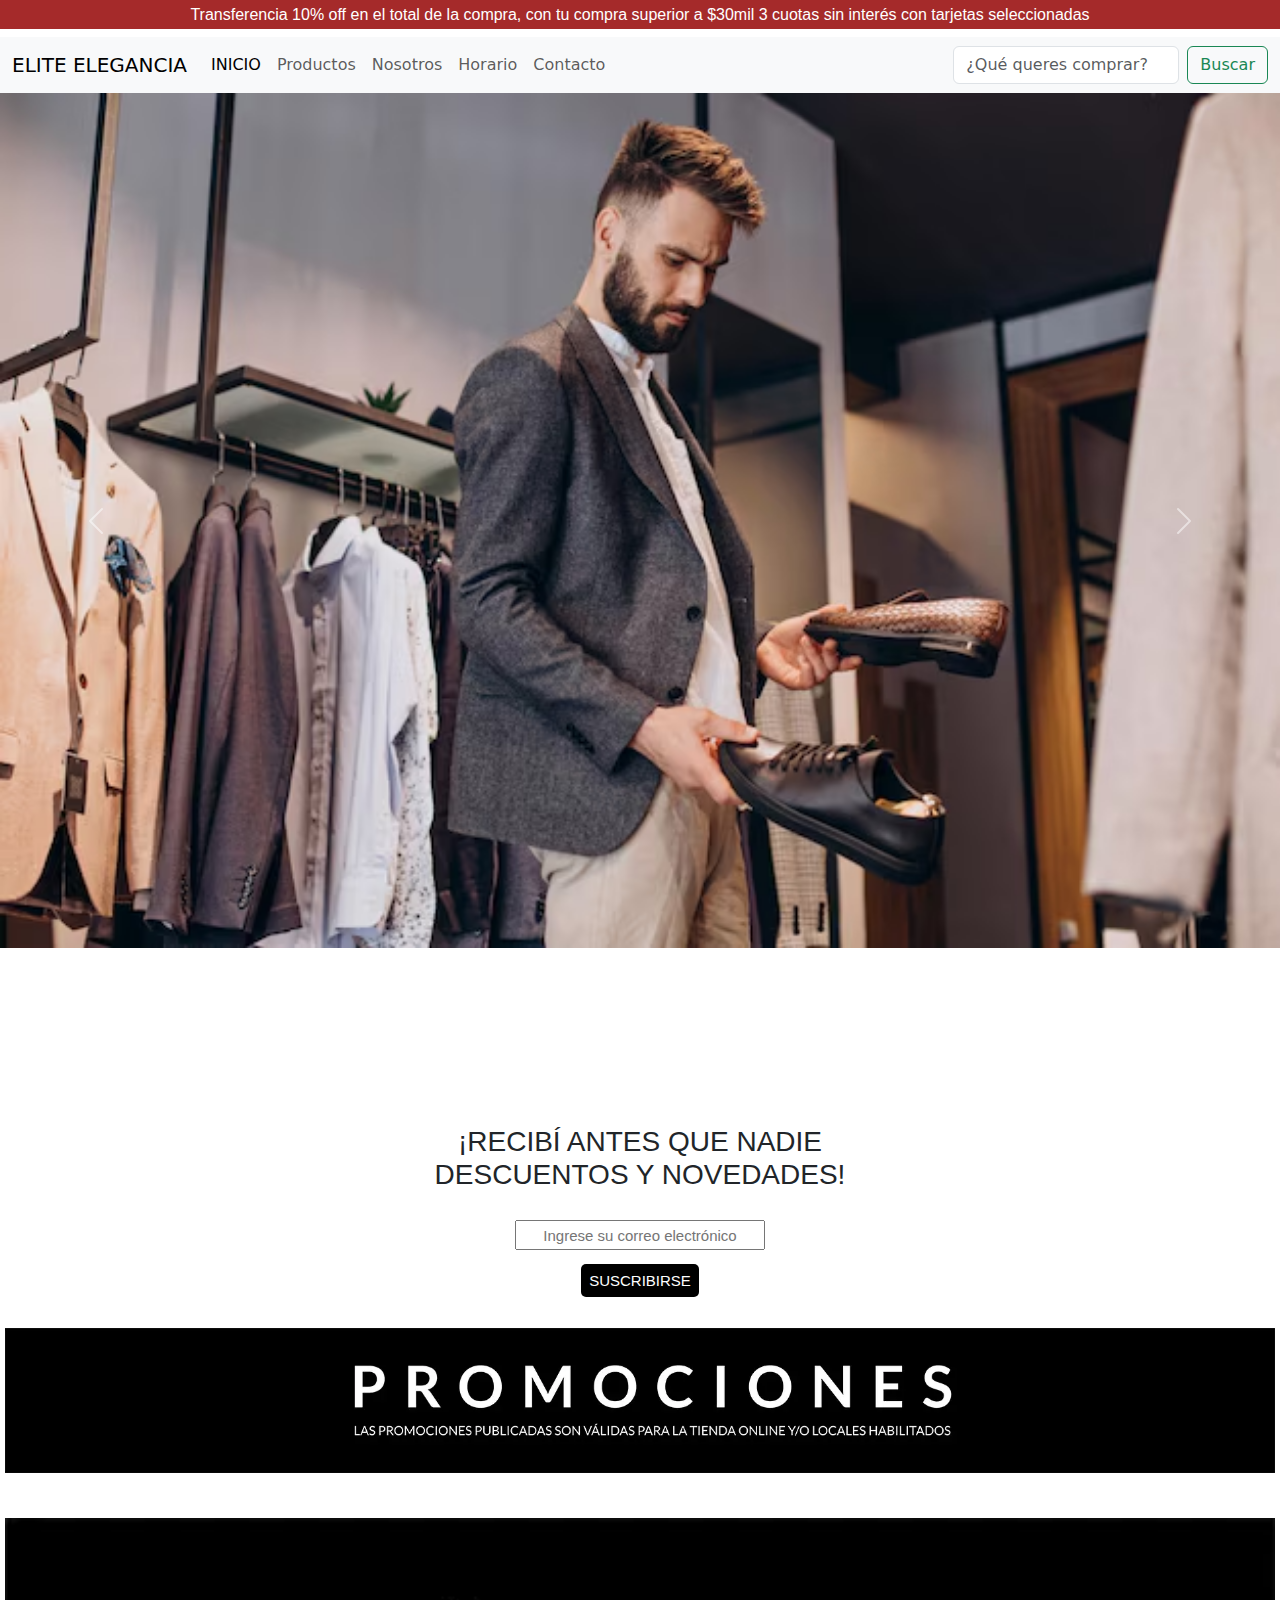
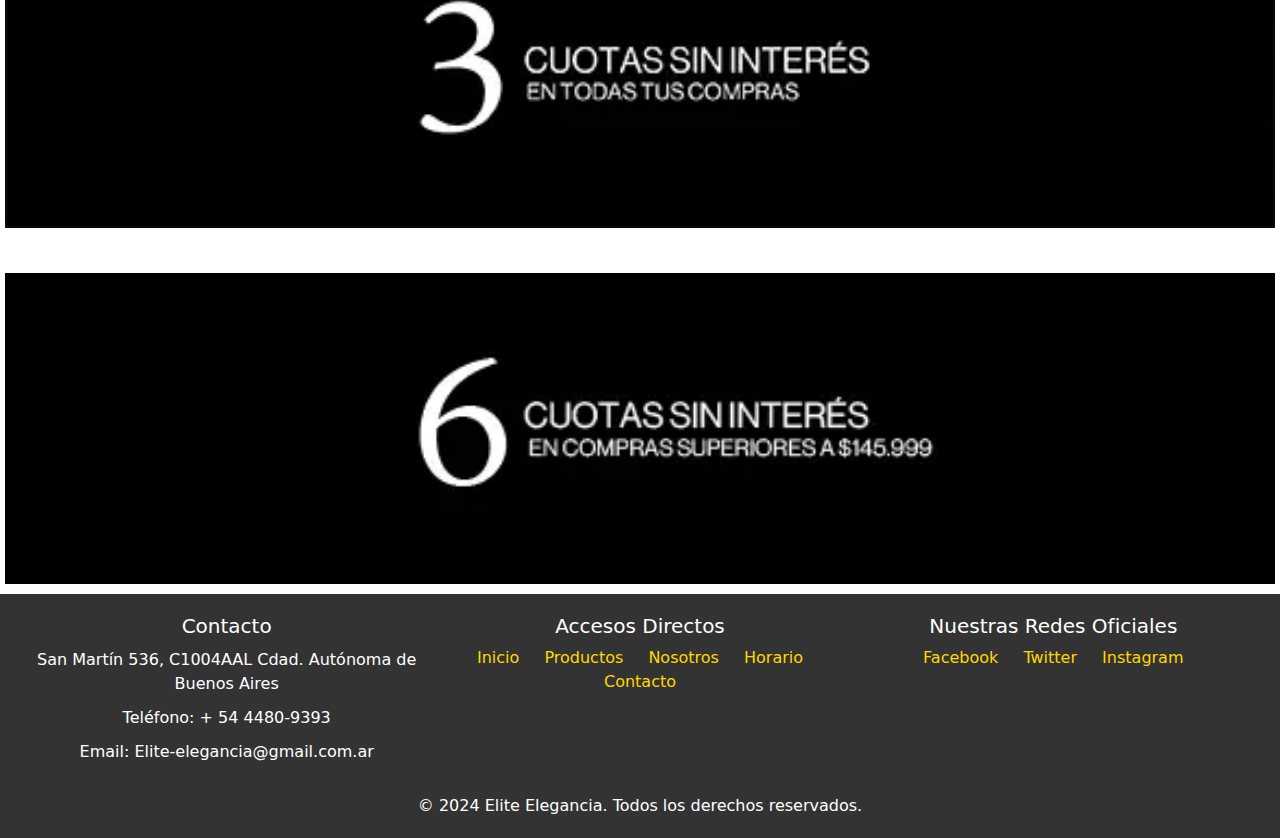
==== index.html @ 1673f61a "Se agrega la carpeta de sass" ====
<!DOCTYPE html>
<html lang="es-AR">
<head>
    <meta charset="UTF-8">
    <meta name="viewport" content="width=device-width, initial-scale=1.0">
    <link rel="icon" type="image/png" href="./assets/Logo de página.webp">
        <!-- inserción de google fonts -->
        <link rel="preconnect" href="https://fonts.googleapis.com">
        <link rel="preconnect" href="https://fonts.gstatic.com" crossorigin>
        <link href="https://fonts.googleapis.com/css2?family=Mako&family=Noto+Sans+Old+South+Arabian&family=Schibsted+Grotesk:ital,wght@0,400..900;1,400..900&display=swap" rel="stylesheet">
    <!-- Inserción del CDN de boostrap 5 -->
    <link href="https://cdn.jsdelivr.net/npm/bootstrap@5.3.3/dist/css/bootstrap.min.css" rel="stylesheet" integrity="sha384-QWTKZyjpPEjISv5WaRU9OFeRpok6YctnYmDr5pNlyT2bRjXh0JMhjY6hW+ALEwIH" crossorigin="anonymous">
    <link rel="stylesheet" type="text/css" href="./css/estilos.css">
    <title>Elite Elegancia</title>
</head>
<body>
    <header>
        <!-- Banner de promociones -->
        <h2>Transferencia 10% off en el total de la compra, con tu compra superior a $30mil 3 cuotas sin interés con tarjetas seleccionadas</h2>
        <!-- Inicio de navbar con boostrap -->
        <nav class="navbar navbar-expand-lg bg-body-tertiary">
            <div class="container-fluid">
            <a class="navbar-brand" href="./index.html"> ELITE ELEGANCIA</a>
            <button class="navbar-toggler" type="button" data-bs-toggle="collapse" data-bs-target="#navbarSupportedContent" aria-controls="navbarSupportedContent" aria-expanded="false" aria-label="Toggle navigation">
                <span class="navbar-toggler-icon"></span>
            </button>
            <div class="collapse navbar-collapse" id="navbarSupportedContent">
                <ul class="navbar-nav me-auto mb-2 mb-lg-0">
                <li class="nav-item">
                    <a class="nav-link active" aria-current="page" href="./index.html">INICIO</a>
                </li>
                <li class="nav-item">
                    <a class="nav-link" href="./pages/productos.html">Productos</a>
                </li>
                <li class="nav-item">
                    <a class="nav-link" href="./pages/nosotros.html">Nosotros</a>
                </li>
                <li class="nav-item">
                    <a class="nav-link" href="./pages/horario.html">Horario</a>
                </li>
                <li class="nav-item">
                    <a class="nav-link" href="./pages/contacto.html">Contacto</a>
                </li>
                </ul>
                <form class="d-flex" role="search">
                <input class="form-control me-2" type="search" placeholder="¿Qué queres comprar?" aria-label="Search">
                <button class="btn btn-outline-success" type="submit">Buscar</button>
                </form>
            </div>
            </div>
        </nav>
    </header>
    <!-- Carrusel de imagenes y el video -->
        <article class="presentacion">
            <div id="carouselExample" class="carousel slide">
                <div class="carousel-inner">
                <div class="carousel-item active">
                    <img src="./assets/Banner-Inicial-1.webp" class="d-block w-100" alt="banner incial 1">
                </div>
                <div class="carousel-item">
                    <img src="./assets/Banner-Inicial-2.webp" class="d-block w-100" alt="banner inicial 2">
                </div>
                <div class="carousel-item">
                    <img src="./assets/Banner-Inicial-3.webp" class="d-block w-100" alt="banner inicial 3">
                </div>
                </div>
                <button class="carousel-control-prev" type="button" data-bs-target="#carouselExample" data-bs-slide="prev">
                <span class="carousel-control-prev-icon" aria-hidden="true"></span>
                <span class="visually-hidden">Previous</span>
                </button>
                <button class="carousel-control-next" type="button" data-bs-target="#carouselExample" data-bs-slide="next">
                <span class="carousel-control-next-icon" aria-hidden="true"></span>
                <span class="visually-hidden">Next</span>
                </button>
            </div>
            <div class="video-inicial">
                <video src="./assets/Video de promocion.mp4" autoplay muted loop></video>
            </div>
        </article>
        <article class="suscribirse">
            <h3>¡RECIBÍ ANTES QUE NADIE<br>
                DESCUENTOS Y NOVEDADES!</h3>
                <input type="text" placeholder="Ingrese su correo electrónico"><br>
                <a class="boton" href="#">SUSCRIBIRSE</a>
            </article>
            <article class="metodos">
                <img src="./assets/promociones.webp" alt="">
                <img src="./assets/3_cuotas.webp" alt="">
                <img src="./assets/6_cuotas.webp" alt="">
            </article>
    </section>
    <!-- Inicio del Footer -->
    <footer>
        
        <div class="seccion-footer">
            
            <div class="enlaces">
                <h5>Contacto</h5>
                <p>San Martín 536, C1004AAL Cdad. Autónoma de Buenos Aires</p>
                <p>Teléfono: + 54 4480-9393</p>
                <p>Email: Elite-elegancia@gmail.com.ar</p>
            </div>
            
            <div class="enlaces">
                <h5>Accesos Directos</h5>
                <a href="./index.html">Inicio</a>
                <a href="./pages/productos.html">Productos</a>
                <a href="./pages/nosotros.html">Nosotros</a>
                <a href="./pages/horario.html">Horario</a>
                <a href="./pages/contacto.html">Contacto</a>
            </div>
            
            <div class="enlaces">
                <h5>Nuestras Redes Oficiales</h5>
                <a href="#">Facebook</a>
                <a href="#">Twitter</a>
                <a href="#">Instagram</a>
            </div>
        </div>
        
        <div>
            &copy; 2024 Elite Elegancia. Todos los derechos reservados.
        </div>
    </footer>
        <!-- Iserción para JS -->
        <script src="https://cdn.jsdelivr.net/npm/bootstrap@5.3.3/dist/js/bootstrap.bundle.min.js" integrity="sha384-YvpcrYf0tY3lHB60NNkmXc5s9fDVZLESaAA55NDzOxhy9GkcIdslK1eN7N6jIeHz" crossorigin="anonymous"></script>
</body>
</html>
---- css/estilos.css ----
/* ingreso de google fonts */
@import url('https://fonts.googleapis.com/css2?family=Mako&family=Noto+Sans+Old+South+Arabian&family=Schibsted+Grotesk:ital,wght@0,400..900;1,400..900&display=swap');
/* Reseteo de la web */
* {
    padding: 0;
    margin: 0;
    box-sizing: border-box;
}
/* Estilo básico para el banner de promociones */
header h2 {
    background-color: brown;
    color: white;
    font-size: 16px;
    text-align: center;
    font-family: Verdana, Geneva, Tahoma, sans-serif;
    padding: 5px;
}
/* configuración de video */
.video-inicial video{
    width: 100%; /* El video ocupa todo el ancho del contenedor */
    height: auto; /* Mantiene el aspecto */
    margin-top: 10px;
    margin-bottom: 10px;
}

.suscribirse{
    text-align: center;
    font-family:'Franklin Gothic Medium', 'Arial Narrow', Arial, sans-serif;
    font-size: 15px;
}
.suscribirse .boton{
    background-color: black;
    border-radius: 5px;
    text-decoration: none;
    bottom: 0;
    color: white;
    padding: 8px;
}

.suscribirse input{
    margin: 20px;
    width: 250px;
    height: 30px;
    text-align:center ;
}
/* estilos para las fotos de promociones */
.metodos img{
    width: 100%;
    height: auto;
    margin-bottom: 5px;
    margin-top: 30px;
    padding: 5px;
}
/* Estilos para la página horarios */
.horario-inicio{
    text-align: center;
    color: blue;
    font-family:Verdana, Geneva, Tahoma, sans-serif;
    margin-top: 10px;
}
.accordion{
    text-align: center;
}
.horario-1{
    margin-top: 35px;
}
/* Estilos para el formulario */
.form{
    text-align: center;
}
#formulario h3{
    font-family: Arial, Helvetica, sans-serif;
    text-align: center;
    margin-top: 30px;
    margin-bottom: 20px;
    font-size: 50px;
}
.form input{
    margin: 20px;
    width: 250px;
    height: 30px;
    text-align:center ;
}
/* pagina contacto */
.nosotros img{
    width: 100%;
    height: auto;
    margin-top: 10px;
    margin-bottom: 10px;
}
.nosotros h3,p{
    text-align: center;
    margin: 10px;
}
h4{
    color: green;
    border:2px solid black;
    font-family: Arial, Helvetica, sans-serif;
    text-align: center;
    margin-top: 30px;
    margin-bottom: 30px;
    font-size: 30px;
}
.whatsapp a{
    text-decoration: none;
    display: block;
    text-align: center;
    color: blue;
    font-size: 30px;
    font-family: sans-serif;
    margin-bottom: 20px;
    font-weight: bold;

}
.whatsapp a:hover{
    color: black;
}
.nosotros h3{
    font-size: 30px;
    font-family:system-ui, -apple-system, BlinkMacSystemFont, 'Segoe UI', Roboto, Oxygen, Ubuntu, Cantarell, 'Open Sans', 'Helvetica Neue', sans-serif;
}
.nosotros p{
    font-size:15px;
    font-family: Verdana, Geneva, Tahoma, sans-serif;
}
/* Diseño para la página productos usando grid y media queris */
.galeria-productos{
    margin: 10px;
    display: grid;
    grid-template-columns: 1fr;
    grid-template-rows: repeat(8, 350px);
    grid-gap: 10px;
}
.item{
    border: 4px solid black;
    border-radius: 10px;
    background-position: center;
    background-size: cover; 
    }
.item1{
    background-image: url(../assets/traje.webp);
}
.item2{
    background-image: url(../assets/sweater.webp);
}
.item3{
    background-image: url(../assets/remera.webp);
}
.item4{
    background-image: url(../assets/jean.webp);
}
.item5{
    background-image: url(../assets/campera.webp);
}
.item6{
    background-image: url(../assets/camisa.webp);
}
.item7{
    background-image: url(../assets/buzo.webp);
}
.item8{
    background-image: url(../assets/bermuda.webp);
}
/* estilos para el footer */
footer {
    background-color: #333;
    color: white;
    padding: 20px;
    text-align: center;
}

footer a {
    color: #FFD700;
    text-decoration: none;
    margin: 0 10px;
}

footer a:hover {
    text-decoration: underline;
    color:white;
}

.seccion-footer {
    display: flex;
    justify-content: space-around;
    flex-wrap: wrap;
}

.enlaces {
    flex: 1;
    min-width: 150px;
    margin-bottom: 20px;
}
/* media queris para la página Productos */
@media only screen and (min-width:480px){
    .galeria-productos{
        grid-template-columns: 1fr 1fr;
        grid-template-rows: repeat(4, 350px);
    }
}
@media only screen and (min-width:768px) and (max-width:1024px) {
    .galeria-productos{
        grid-template-columns: 1fr 1fr 1fr;
    }
    .item1{
        grid-column: 1/3;
        grid-row: 1/2;
    }
    .item2{
        grid-column: 3/4;
        grid-row: 1/2;
    }
    .item3{
        grid-column: 1/2;
        grid-row: 2/3;
    }
    .item4{
        grid-column: 2/4;
        grid-row: 2/3;
    }
    .item5{
        grid-column: 1/3;
        grid-row: 3/4;
    }
    .item6{
        grid-column: 3/4;
        grid-row: 3/4;
    }
    .item7{
        grid-column: 1/2;
        grid-row: 4/5;
    }
    .item8{
        grid-column: 2/4;
        grid-row: 4/5;
    }
}
@media only screen and (min-width: 1024px){
    .galeria-productos{
        grid-template-columns: repeat(4, 1fr);
        grid-template-rows: repeat(2, 350px);
    }
}
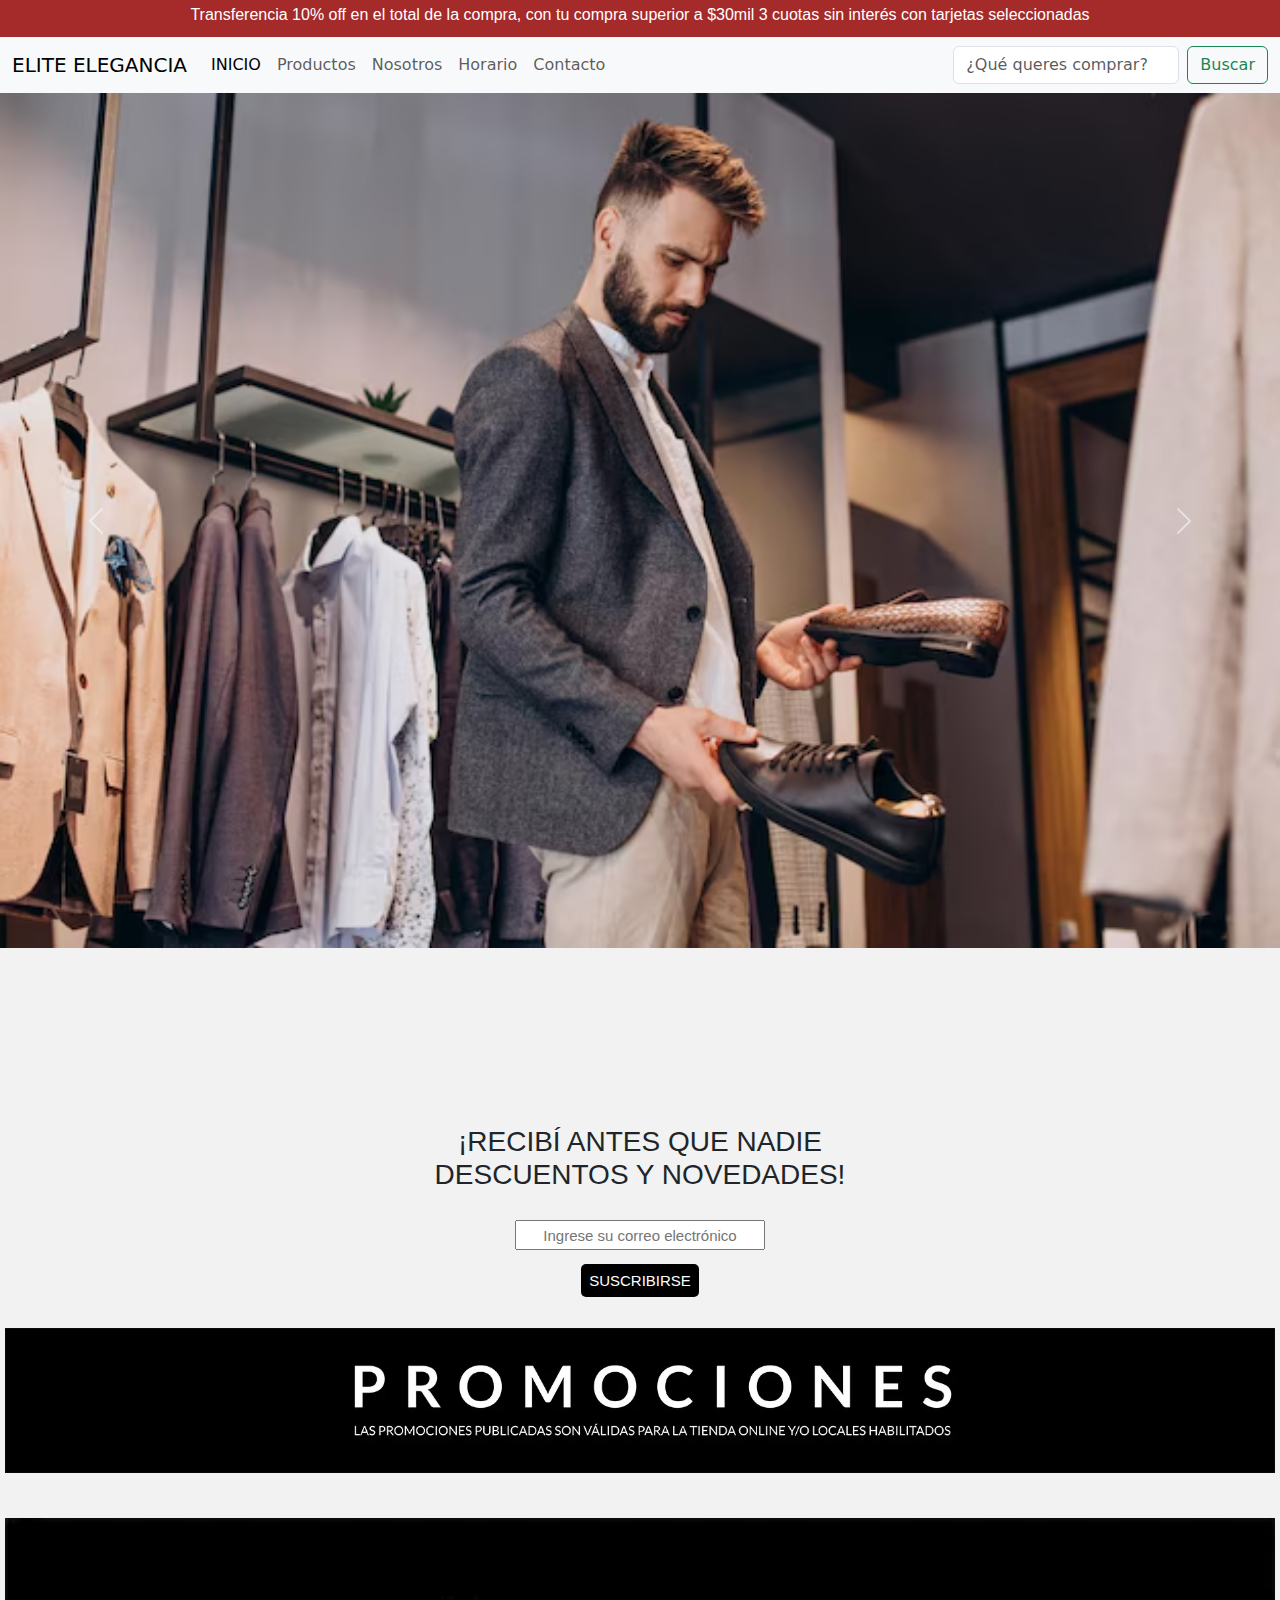
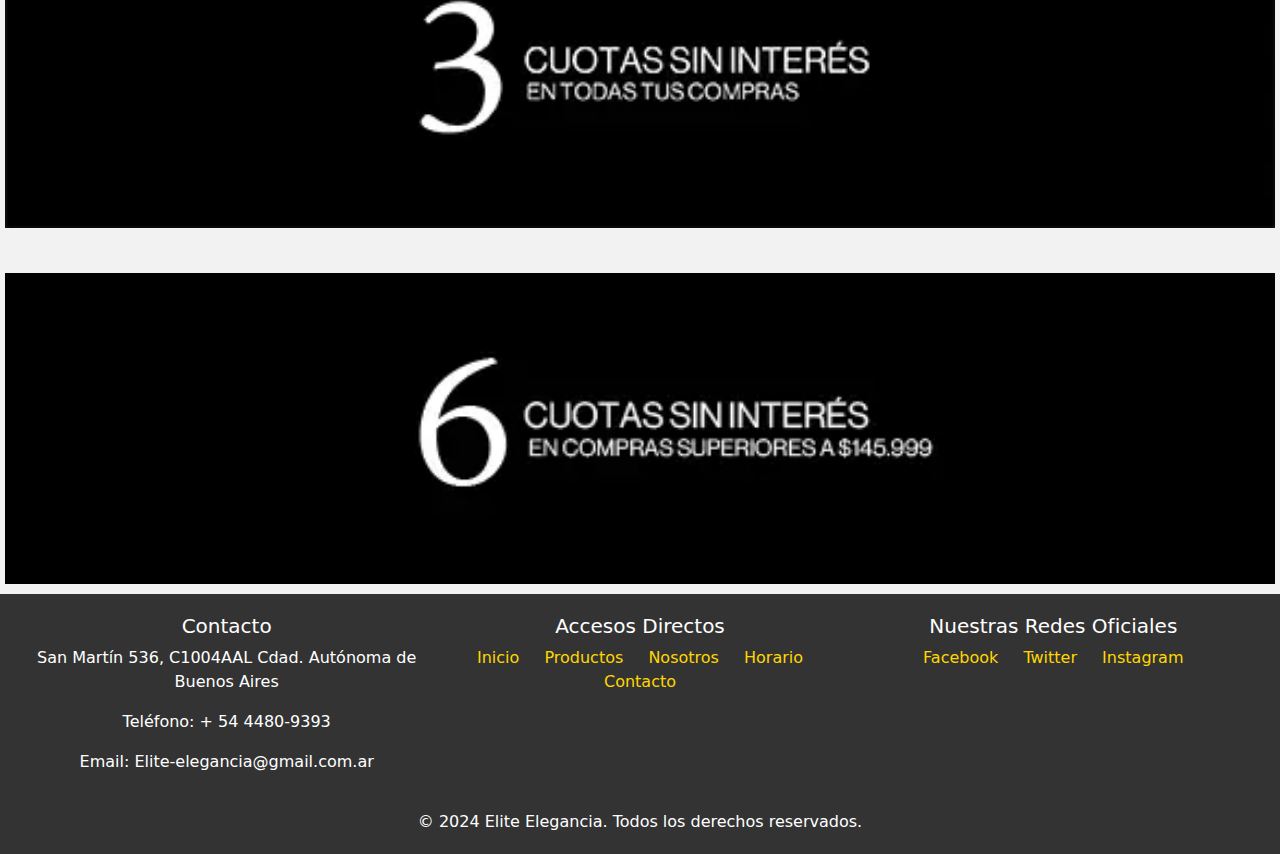
==== commit 429545db: "se agregan los keywords, las description y se modifican los titulos de cada página" ====
--- a/index.html
+++ b/index.html
@@ -11,6 +11,8 @@
     <!-- Inserción del CDN de boostrap 5 -->
     <link href="https://cdn.jsdelivr.net/npm/bootstrap@5.3.3/dist/css/bootstrap.min.css" rel="stylesheet" integrity="sha384-QWTKZyjpPEjISv5WaRU9OFeRpok6YctnYmDr5pNlyT2bRjXh0JMhjY6hW+ALEwIH" crossorigin="anonymous">
     <link rel="stylesheet" type="text/css" href="./css/estilos.css">
+    <meta name="keywords" content="ropa, hombre, tendencia, urbano, elegante, estilo, accesorios"
+    <meta name="description" content="Tienda online de moda masculina con una amplia selección de ropa y accesorios para hombres. Encontra lo último en tendencia!">
     <title>Elite Elegancia</title>
 </head>
 <body>
@@ -84,9 +86,9 @@
                 <a class="boton" href="#">SUSCRIBIRSE</a>
             </article>
             <article class="metodos">
-                <img src="./assets/promociones.webp" alt="">
-                <img src="./assets/3_cuotas.webp" alt="">
-                <img src="./assets/6_cuotas.webp" alt="">
+                <img src="./assets/promociones.webp" alt="banner de promoción">
+                <img src="./assets/3_cuotas.webp" alt="banner de 3 cuotas sin interés">
+                <img src="./assets/6_cuotas.webp" alt="banner de 6 cuotas sin interés">
             </article>
     </section>
     <!-- Inicio del Footer -->
--- a/css/estilos.css
+++ b/css/estilos.css
@@ -1,243 +1,281 @@
-/* ingreso de google fonts */
-@import url('https://fonts.googleapis.com/css2?family=Mako&family=Noto+Sans+Old+South+Arabian&family=Schibsted+Grotesk:ital,wght@0,400..900;1,400..900&display=swap');
-/* Reseteo de la web */
+@charset "UTF-8";
+@import url("https://fonts.googleapis.com/css2?family=Mako&family=Noto+Sans+Old+South+Arabian&family=Schibsted+Grotesk:ital,wght@0,400..900;1,400..900&display=swap");
+header {
+  background-color: brown;
+}
+header h2 {
+  color: white;
+  font-size: 16px;
+  text-align: center;
+  font-family: Verdana, Geneva, Tahoma, sans-serif;
+  padding: 5px;
+  animation-duration: 2s;
+  animation-name: aparecer;
+  animation-delay: 5s;
+  animation-direction: alternate;
+  animation-iteration-count: infinite;
+}
+
+@keyframes aparecer {
+  from {
+    opacity: 0;
+  }
+  to {
+    opacity: 1;
+  }
+}
+.suscribirse {
+  text-align: center;
+  font-family: "Franklin Gothic Medium", "Arial Narrow", Arial, sans-serif;
+  font-size: 15px;
+}
+.suscribirse .boton {
+  background-color: black;
+  border-radius: 5px;
+  text-decoration: none;
+  bottom: 0;
+  color: white;
+  padding: 8px;
+}
+.suscribirse input {
+  margin: 20px;
+  width: 250px;
+  height: 30px;
+  text-align: center;
+}
+
+.form {
+  text-align: center;
+}
+.form input {
+  margin: 20px;
+  width: 250px;
+  height: 30px;
+  text-align: center;
+}
+
+#formulario h3 {
+  font-family: Arial, Helvetica, sans-serif;
+  text-align: center;
+  margin-top: 30px;
+  margin-bottom: 20px;
+  font-size: 50px;
+}
+
+h4 {
+  color: green;
+  border: 2px solid black;
+  font-family: Arial, Helvetica, sans-serif;
+  text-align: center;
+  margin-top: 30px;
+  margin-bottom: 30px;
+  font-size: 30px;
+}
+
+.whatsapp a {
+  text-decoration: none;
+  display: block;
+  text-align: center;
+  color: blue;
+  font-size: 30px;
+  font-family: sans-serif;
+  margin-bottom: 20px;
+  font-weight: bold;
+}
+.whatsapp a:hover {
+  color: black;
+}
+
+footer {
+  background-color: #333;
+  color: white;
+  padding: 20px;
+  text-align: center;
+}
+footer a {
+  color: #FFD700;
+  text-decoration: none;
+  margin: 0 10px;
+}
+footer a:hover {
+  text-decoration: underline;
+  color: white;
+}
+footer .seccion-footer {
+  display: flex;
+  justify-content: space-around;
+  flex-wrap: wrap;
+}
+footer .enlaces {
+  flex: 1;
+  min-width: 150px;
+  margin-bottom: 20px;
+}
+
+.horario-inicio {
+  text-align: center;
+  color: blue;
+  font-family: Verdana, Geneva, Tahoma, sans-serif;
+  margin-top: 10px;
+}
+
+.accordion {
+  text-align: center;
+}
+
+.horario-1 {
+  margin-top: 35px;
+}
+
+.mapa-responsive {
+  overflow: hidden;
+  padding-top: 56.25%;
+  position: relative;
+}
+.mapa-responsive iframe {
+  border: 0;
+  height: 100%;
+  left: 0;
+  position: absolute;
+  top: 0;
+  width: 100%;
+}
+
+.nosotros img {
+  width: 100%;
+  height: auto;
+  margin-top: 10px;
+  margin-bottom: 10px;
+}
+.nosotros h3 {
+  color: brown;
+  font-size: 30px;
+  font-family: system-ui, -apple-system, BlinkMacSystemFont, "Segoe UI", Roboto, Oxygen, Ubuntu, Cantarell, "Open Sans", "Helvetica Neue", sans-serif;
+  text-align: center;
+  margin: 10px;
+}
+.nosotros p {
+  text-align: center;
+  margin: 10px;
+  font-size: 15px;
+  font-family: erdana, Geneva, Tahoma, sans-serif;
+}
+
+.galeria-productos {
+  margin: 10px;
+  display: grid;
+  grid-template-columns: 1fr;
+  grid-template-rows: repeat(8, 350px);
+  grid-gap: 10px;
+}
+.galeria-productos .item {
+  border: 4px solid black;
+  border-radius: 10px;
+  background-position: center;
+  background-size: cover;
+  transition: all 500ms ease;
+}
+.galeria-productos .item:hover {
+  transform: scale(1.1);
+}
+.galeria-productos .item1 {
+  background-image: url(../assets/traje.webp);
+}
+.galeria-productos .item2 {
+  background-image: url(../assets/sweater.webp);
+}
+.galeria-productos .item3 {
+  background-image: url(../assets/remera.webp);
+}
+.galeria-productos .item4 {
+  background-image: url(../assets/jean.webp);
+}
+.galeria-productos .item5 {
+  background-image: url(../assets/campera.webp);
+}
+.galeria-productos .item6 {
+  background-image: url(../assets/camisa.webp);
+}
+.galeria-productos .item7 {
+  background-image: url(../assets/buzo.webp);
+}
+.galeria-productos .item8 {
+  background-image: url(../assets/bermuda.webp);
+}
+
+/* media queris para la página Productos */
+@media only screen and (min-width: 480px) {
+  .galeria-productos {
+    grid-template-columns: 1fr 1fr;
+    grid-template-rows: repeat(4, 350px);
+  }
+}
+@media only screen and (min-width: 768px) and (max-width: 1024px) {
+  .galeria-productos {
+    grid-template-columns: 1fr 1fr 1fr;
+  }
+  .item1 {
+    grid-column: 1/3;
+    grid-row: 1/2;
+  }
+  .item2 {
+    grid-column: 3/4;
+    grid-row: 1/2;
+  }
+  .item3 {
+    grid-column: 1/2;
+    grid-row: 2/3;
+  }
+  .item4 {
+    grid-column: 2/4;
+    grid-row: 2/3;
+  }
+  .item5 {
+    grid-column: 1/3;
+    grid-row: 3/4;
+  }
+  .item6 {
+    grid-column: 3/4;
+    grid-row: 3/4;
+  }
+  .item7 {
+    grid-column: 1/2;
+    grid-row: 4/5;
+  }
+  .item8 {
+    grid-column: 2/4;
+    grid-row: 4/5;
+  }
+}
+@media only screen and (min-width: 1024px) {
+  .galeria-productos {
+    grid-template-columns: repeat(4, 1fr);
+    grid-template-rows: repeat(2, 350px);
+  }
+}
+.metodos img {
+  width: 100%;
+  height: auto;
+  margin-bottom: 5px;
+  margin-top: 30px;
+  padding: 5px;
+}
+
 * {
-    padding: 0;
-    margin: 0;
-    box-sizing: border-box;
-}
-/* Estilo básico para el banner de promociones */
-header h2 {
-    background-color: brown;
-    color: white;
-    font-size: 16px;
-    text-align: center;
-    font-family: Verdana, Geneva, Tahoma, sans-serif;
-    padding: 5px;
-}
-/* configuración de video */
-.video-inicial video{
-    width: 100%; /* El video ocupa todo el ancho del contenedor */
-    height: auto; /* Mantiene el aspecto */
-    margin-top: 10px;
-    margin-bottom: 10px;
-}
-
-.suscribirse{
-    text-align: center;
-    font-family:'Franklin Gothic Medium', 'Arial Narrow', Arial, sans-serif;
-    font-size: 15px;
-}
-.suscribirse .boton{
-    background-color: black;
-    border-radius: 5px;
-    text-decoration: none;
-    bottom: 0;
-    color: white;
-    padding: 8px;
-}
-
-.suscribirse input{
-    margin: 20px;
-    width: 250px;
-    height: 30px;
-    text-align:center ;
-}
-/* estilos para las fotos de promociones */
-.metodos img{
-    width: 100%;
-    height: auto;
-    margin-bottom: 5px;
-    margin-top: 30px;
-    padding: 5px;
-}
-/* Estilos para la página horarios */
-.horario-inicio{
-    text-align: center;
-    color: blue;
-    font-family:Verdana, Geneva, Tahoma, sans-serif;
-    margin-top: 10px;
-}
-.accordion{
-    text-align: center;
-}
-.horario-1{
-    margin-top: 35px;
-}
-/* Estilos para el formulario */
-.form{
-    text-align: center;
-}
-#formulario h3{
-    font-family: Arial, Helvetica, sans-serif;
-    text-align: center;
-    margin-top: 30px;
-    margin-bottom: 20px;
-    font-size: 50px;
-}
-.form input{
-    margin: 20px;
-    width: 250px;
-    height: 30px;
-    text-align:center ;
-}
-/* pagina contacto */
-.nosotros img{
-    width: 100%;
-    height: auto;
-    margin-top: 10px;
-    margin-bottom: 10px;
-}
-.nosotros h3,p{
-    text-align: center;
-    margin: 10px;
-}
-h4{
-    color: green;
-    border:2px solid black;
-    font-family: Arial, Helvetica, sans-serif;
-    text-align: center;
-    margin-top: 30px;
-    margin-bottom: 30px;
-    font-size: 30px;
-}
-.whatsapp a{
-    text-decoration: none;
-    display: block;
-    text-align: center;
-    color: blue;
-    font-size: 30px;
-    font-family: sans-serif;
-    margin-bottom: 20px;
-    font-weight: bold;
-
-}
-.whatsapp a:hover{
-    color: black;
-}
-.nosotros h3{
-    font-size: 30px;
-    font-family:system-ui, -apple-system, BlinkMacSystemFont, 'Segoe UI', Roboto, Oxygen, Ubuntu, Cantarell, 'Open Sans', 'Helvetica Neue', sans-serif;
-}
-.nosotros p{
-    font-size:15px;
-    font-family: Verdana, Geneva, Tahoma, sans-serif;
-}
-/* Diseño para la página productos usando grid y media queris */
-.galeria-productos{
-    margin: 10px;
-    display: grid;
-    grid-template-columns: 1fr;
-    grid-template-rows: repeat(8, 350px);
-    grid-gap: 10px;
-}
-.item{
-    border: 4px solid black;
-    border-radius: 10px;
-    background-position: center;
-    background-size: cover; 
-    }
-.item1{
-    background-image: url(../assets/traje.webp);
-}
-.item2{
-    background-image: url(../assets/sweater.webp);
-}
-.item3{
-    background-image: url(../assets/remera.webp);
-}
-.item4{
-    background-image: url(../assets/jean.webp);
-}
-.item5{
-    background-image: url(../assets/campera.webp);
-}
-.item6{
-    background-image: url(../assets/camisa.webp);
-}
-.item7{
-    background-image: url(../assets/buzo.webp);
-}
-.item8{
-    background-image: url(../assets/bermuda.webp);
-}
-/* estilos para el footer */
-footer {
-    background-color: #333;
-    color: white;
-    padding: 20px;
-    text-align: center;
-}
-
-footer a {
-    color: #FFD700;
-    text-decoration: none;
-    margin: 0 10px;
-}
-
-footer a:hover {
-    text-decoration: underline;
-    color:white;
-}
-
-.seccion-footer {
-    display: flex;
-    justify-content: space-around;
-    flex-wrap: wrap;
-}
-
-.enlaces {
-    flex: 1;
-    min-width: 150px;
-    margin-bottom: 20px;
-}
-/* media queris para la página Productos */
-@media only screen and (min-width:480px){
-    .galeria-productos{
-        grid-template-columns: 1fr 1fr;
-        grid-template-rows: repeat(4, 350px);
-    }
-}
-@media only screen and (min-width:768px) and (max-width:1024px) {
-    .galeria-productos{
-        grid-template-columns: 1fr 1fr 1fr;
-    }
-    .item1{
-        grid-column: 1/3;
-        grid-row: 1/2;
-    }
-    .item2{
-        grid-column: 3/4;
-        grid-row: 1/2;
-    }
-    .item3{
-        grid-column: 1/2;
-        grid-row: 2/3;
-    }
-    .item4{
-        grid-column: 2/4;
-        grid-row: 2/3;
-    }
-    .item5{
-        grid-column: 1/3;
-        grid-row: 3/4;
-    }
-    .item6{
-        grid-column: 3/4;
-        grid-row: 3/4;
-    }
-    .item7{
-        grid-column: 1/2;
-        grid-row: 4/5;
-    }
-    .item8{
-        grid-column: 2/4;
-        grid-row: 4/5;
-    }
-}
-@media only screen and (min-width: 1024px){
-    .galeria-productos{
-        grid-template-columns: repeat(4, 1fr);
-        grid-template-rows: repeat(2, 350px);
-    }
-}+  padding: 0;
+  margin: 0;
+  box-sizing: border-box;
+}
+
+body {
+  background-color: #F2F2F2;
+}
+
+.video-inicial video {
+  width: 100%;
+  height: auto;
+  margin-top: 10px;
+  margin-bottom: 10px;
+}
+
+/*# sourceMappingURL=estilos.css.map */
